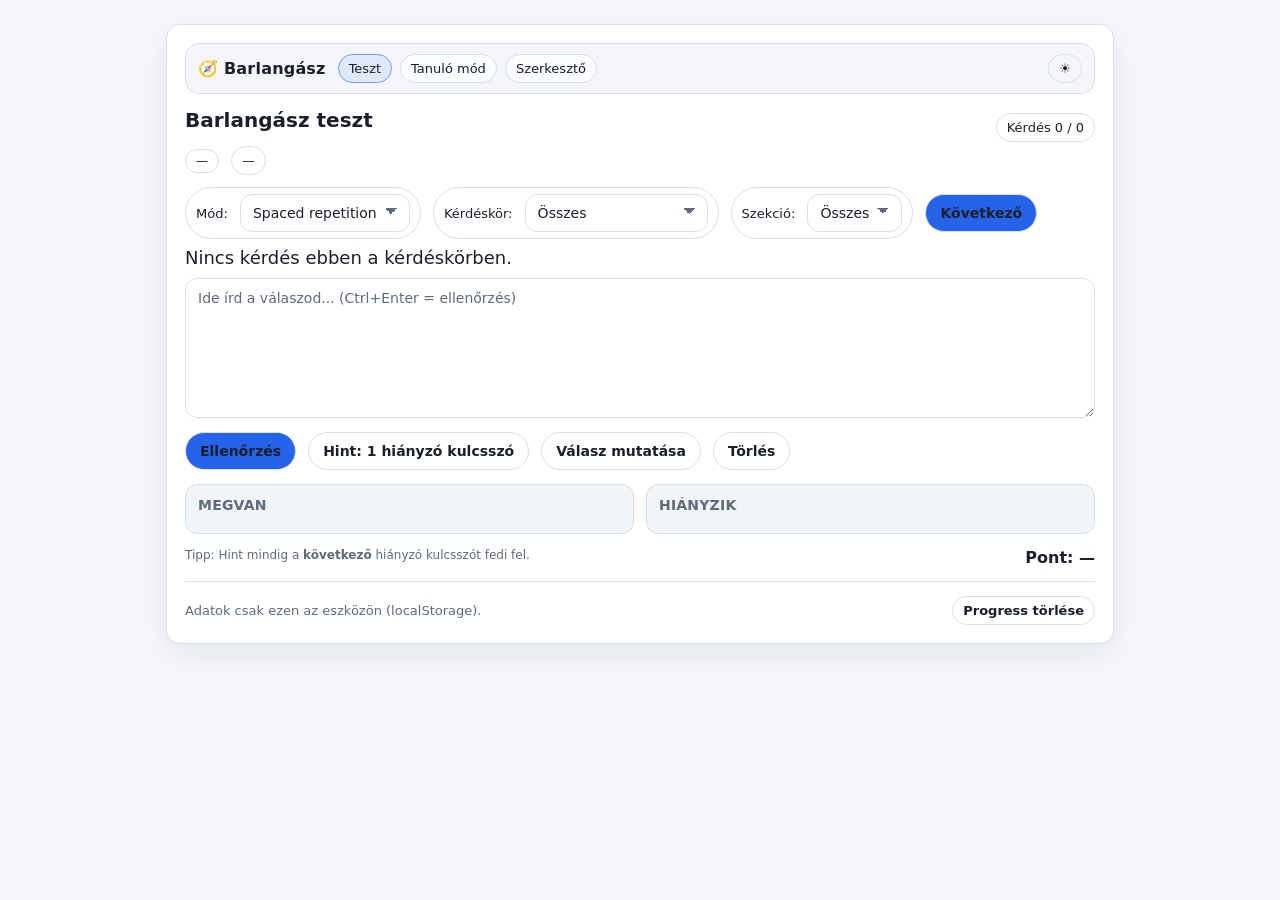
==== index.html @ bc995581 "Add files via upload" ====
<!doctype html>
<html lang="hu">
<head>
  <meta charset="utf-8" />
  <meta name="viewport" content="width=device-width, initial-scale=1" />
  <title>Barlangász teszt</title>
  <link rel="stylesheet" href="./styles.css">
</head>
<body>
  <div class="wrap">
    <div class="card">
      <div class="row" style="justify-content: space-between;">
        <h1>Barlangász teszt</h1>
        <span class="pill" id="counter">Kérdés 0 / 0</span>
      </div>

      <div class="row" style="justify-content: space-between;">
        <div class="row">
          <span class="badge" id="qStatus">—</span>
          <span class="pill" id="globalStats">—</span>
        </div>

        <div class="row">
          <label class="pill">
            Mód:&nbsp;
            <select id="modeSelect">
              <option value="spaced" selected>Spaced repetition</option>
              <option value="random">Pure random</option>
            </select>
          </label>

          <label class="pill">
            Kérdéskör:&nbsp;
            <select id="poolSelect">
              <option value="all" selected>Összes</option>
              <option value="review">Csak ami hibás volt</option>
            </select>
          </label>

          <label class="pill">
            Szekció:&nbsp;
            <select id="sectionSelect">
              <option value="" selected>Összes</option>
            </select>
          </label>

          <button class="btn btn--md" id="btnNext">Következő</button>
        </div>
      </div>

      <div class="q" id="questionText">—</div>

      <textarea id="userAnswer" placeholder="Ide írd a válaszod... (Ctrl+Enter = ellenőrzés)"></textarea>

      <div class="row" style="margin-top: 10px;">
        <button class="btn btn--md" id="btnCheck">Ellenőrzés</button>
        <button class="btn btn--md btn--ghost" id="btnHint">Hint: 1 hiányzó kulcsszó</button>
        <button class="btn btn--md btn--ghost" id="btnShow">Válasz mutatása</button>
        <button class="btn btn--md btn--ghost" id="btnClear">Törlés</button>
      </div>

      <div class="grid">
        <div class="box"><h3>Megvan</h3><div class="list" id="foundList"></div></div>
        <div class="box"><h3>Hiányzik</h3><div class="list" id="missingList"></div></div>
      </div>

      <div class="footer">
        <div class="small">Tipp: Hint mindig a <b>következő</b> hiányzó kulcsszót fedi fel.</div>
        <div class="score" id="scoreText">Pont: —</div>
      </div>

      <div class="answer" id="refAnswerBox"></div>

      <hr class="sep">

      <div class="row" style="justify-content: space-between;">
        <div class="muted">Adatok csak ezen az eszközön (localStorage).</div>
        <div class="row">
          <button class="btn btn--sm btn--ghost" id="btnResetProgress">Progress törlése</button>
        </div>
      </div>
    </div>
  </div>

  <script src="./qa.js"></script>
  <script src="./utils.js"></script>
  <script src="./layout.js"></script>
  <script>
    const QA = App.getQA().slice();
    const progress = App.loadProgress();

    const WHOLE_WORD_MATCH = true;
    const STRIP_ACCENTS = true;

    let currentItem = null;
    let lastScore = null;
    let hintIndex = 0;

    function renderTags(container, items, cssClass){
      container.innerHTML = "";
      if (!items.length){
        const s=document.createElement("span"); s.className="muted"; s.textContent="—"; container.appendChild(s);
        return;
      }
      for (const it of items){
        const tag=document.createElement("span");
        tag.className="tag " + cssClass;
        tag.textContent=it;
        container.appendChild(tag);
      }
    }

    function inferSectionFromId(id){
      const m = String(id||"").match(/^([A-Za-z0-9]+)\//);
      return m ? m[1] : null;
    }

    function getAllSections(){
      const set = new Set();
      for (const q of QA){
        for (const t of (q.tags || [])){
          if (typeof t === "string" && t.length <= 8) set.add(t);
        }
        const sid = inferSectionFromId(q.id);
        if (sid) set.add(sid);
      }
      // roman-ish sort
      const rank = (s) => {
        const map = { I:1, II:2, III:3, IV:4, V:5, VI:6, VII:7, VIII:8, IX:9, X:10 };
        return map[s] ?? 999;
      };
      return Array.from(set).sort((a,b)=>{
        const ra = rank(a), rb = rank(b);
        if (ra !== rb) return ra - rb;
        return a.localeCompare(b,"hu");
      });
    }

    function fillSectionSelect(){
      const sel = document.getElementById("sectionSelect");
      const cur = sel.value || "";
      sel.innerHTML = `<option value="">Összes</option>`;
      const secs = getAllSections();
      for (const s of secs){
        const opt = document.createElement("option");
        opt.value = s;
        opt.textContent = s;
        sel.appendChild(opt);
      }
      sel.value = secs.includes(cur) ? cur : "";
    }

    function poolItems(){
      const all = QA.slice();
      const pool = document.getElementById("poolSelect").value;
      const section = document.getElementById("sectionSelect").value;

      let items = all;

      if (section){
        items = items.filter(q => {
          const byTag = (q.tags || []).includes(section);
          const byId = inferSectionFromId(q.id) === section;
          return byTag || byId;
        });
      }

      if (pool === "review"){
        items = items.filter(q => {
          const rec = progress[q.id];
          if (!rec) return true;
          const miss = (rec.lastMissing || []).length;
          const last = rec.lastPct ?? 0;
          return miss > 0 || last < App.MASTERY_PCT;
        });
      }

      return items;
    }

    function pickNext(){
      const items = poolItems();
      if (!items.length) return null;

      const mode = document.getElementById("modeSelect").value;
      if (mode === "random"){
        return items[Math.floor(Math.random() * items.length)];
      }
      return App.weightedPick(items, it => App.computeWeight(progress, it.id));
    }

    function updateGlobalStats(){
      const items = poolItems();
      let mastered = 0;
      for (const q of items){
        if (progress[q.id]?.mastered) mastered++;
      }
      document.getElementById("globalStats").textContent = `Mastered: ${mastered}/${items.length}`;
    }

    function updateQuestionStatus(){
      const badge = document.getElementById("qStatus");
      if (!currentItem) { badge.textContent = "—"; badge.className = "badge"; return; }

      const rec = progress[currentItem.id];
      if (!rec){
        badge.textContent = "Új kérdés";
        badge.className = "badge";
        return;
      }
      if (rec.mastered){
        badge.textContent = `Mastered (best ${rec.bestPct}%)`;
        badge.className = "badge ok";
      } else {
        badge.textContent = `Needs work (best ${rec.bestPct}%, last ${rec.lastPct ?? "—"}%)`;
        badge.className = "badge bad";
      }
    }

    function loadQuestion(){
      currentItem = pickNext();
      if (!currentItem){
        document.getElementById("questionText").textContent = "Nincs kérdés ebben a kérdéskörben.";
        return;
      }

      document.getElementById("questionText").textContent = `${currentItem.id}\n${currentItem.q}`;
      document.getElementById("userAnswer").value = "";
      document.getElementById("refAnswerBox").style.display = "none";
      document.getElementById("refAnswerBox").textContent = "";
      renderTags(document.getElementById("foundList"), [], "ok");
      renderTags(document.getElementById("missingList"), [], "bad");

      const scoreEl = document.getElementById("scoreText");
      scoreEl.textContent = "Pont: —";
      scoreEl.className = "score";

      hintIndex = 0;
      lastScore = null;

      const items = poolItems();
      const idx = items.findIndex(x => x.id === currentItem.id);
      document.getElementById("counter").textContent = `Kérdés ${Math.max(1, idx+1)} / ${items.length}`;

      updateQuestionStatus();
      updateGlobalStats();
    }

    function check(){
      if (!currentItem) return;

      const txt = document.getElementById("userAnswer").value;
      const score = App.scoreAnswer(currentItem, txt, { wholeWord: WHOLE_WORD_MATCH, stripAccents: STRIP_ACCENTS });
      lastScore = score;
      hintIndex = 0;

      renderTags(document.getElementById("foundList"), score.found, "ok");
      renderTags(document.getElementById("missingList"), score.missing, "bad");

      const scoreEl = document.getElementById("scoreText");
      scoreEl.textContent = `Pont: ${score.got}/${score.total} (${score.pct}%)`;
      scoreEl.className = "score " + (score.pct >= App.MASTERY_PCT ? "ok" : "bad");

      App.updateProgress(progress, currentItem.id, score);
      updateQuestionStatus();
      updateGlobalStats();
    }

    function hint(){
      if (!currentItem) return;

      const txt = document.getElementById("userAnswer").value;
      const score = lastScore || App.scoreAnswer(currentItem, txt, { wholeWord: WHOLE_WORD_MATCH, stripAccents: STRIP_ACCENTS });

      if (!score.missing.length) {
        alert("Nincs hiányzó kulcsszó (vagy még nem definiáltál kulcsszavakat).");
        return;
      }

      const kw = score.missing[Math.min(hintIndex, score.missing.length - 1)];
      hintIndex++;

      alert(`Hint: próbáld beleírni ezt a fogalmat:\n\n• ${kw}`);
    }

    function showAnswer(){
      if (!currentItem) return;
      const box = document.getElementById("refAnswerBox");
      const vis = box.style.display === "block";
      if (vis) { box.style.display = "none"; return; }
      box.textContent = currentItem.a || "";
      box.style.display = "block";
    }

    function clearAnswer(){
      document.getElementById("userAnswer").value = "";
      renderTags(document.getElementById("foundList"), [], "ok");
      renderTags(document.getElementById("missingList"), [], "bad");
      const el = document.getElementById("scoreText");
      el.textContent="Pont: —"; el.className="score";
      document.getElementById("refAnswerBox").style.display="none";
      lastScore = null;
      hintIndex = 0;
    }

    function resetProgress(){
      if (!confirm("Biztosan törlöd az összes progress adatot ezen az eszközön?")) return;
      localStorage.removeItem(App.PROGRESS_KEY);
      location.reload();
    }

    document.getElementById("btnNext").addEventListener("click", loadQuestion);
    document.getElementById("btnCheck").addEventListener("click", check);
    document.getElementById("btnHint").addEventListener("click", hint);
    document.getElementById("btnShow").addEventListener("click", showAnswer);
    document.getElementById("btnClear").addEventListener("click", clearAnswer);
    document.getElementById("btnResetProgress").addEventListener("click", resetProgress);

    document.getElementById("userAnswer").addEventListener("keydown", (e)=> {
      if (e.ctrlKey && e.key === "Enter") check();
    });
    document.getElementById("modeSelect").addEventListener("change", loadQuestion);
    document.getElementById("poolSelect").addEventListener("change", loadQuestion);
    document.getElementById("sectionSelect").addEventListener("change", loadQuestion);

    // init
    fillSectionSelect();
    loadQuestion();
  </script>
</body>
</html>
---- styles.css ----
/* ===== Theme variables ===== */
:root{
  --bg:#0b0d12;
  --card:#11151c;        /* main card surface */
  --surface:#0f1117;     /* inner surfaces (boxes/details) */
  --field:#0f1117;       /* input backgrounds */
  --text:#e7e9ee;
  --muted:#9aa3b2;
  --line:#242a36;
  --accent:#4da3ff;
  --ok:#4caf50;
  --bad:#ff6b6b;

  --shadow: 0 10px 30px rgba(0,0,0,.25);

  color-scheme: dark;
}

:root[data-theme="light"]{
  --bg:#f5f7fb;
  --card:#ffffff;
  --surface:#f1f4f9;
  --field:#ffffff;
  --text:#1b1f2a;
  --muted:#5f6b7a;
  --line:#d9dee8;
  --accent:#2563eb;
  --ok:#2e7d32;
  --bad:#c62828;

  --shadow: 0 10px 30px rgba(15, 23, 42, .08);

  color-scheme: light;
}

*{ box-sizing:border-box; }

body{
  margin:0;
  font-family:system-ui,-apple-system,Segoe UI,Roboto,Arial,sans-serif;
  background:var(--bg);
  color:var(--text);
}

.wrap{ max-width:980px; margin:24px auto; padding:0 16px; }

.card{
  background:var(--card);
  border:1px solid var(--line);
  border-radius:14px;
  padding:18px;
  box-shadow:var(--shadow);
}

h1{ font-size:20px; margin:0 0 14px; }

.row{ display:flex; gap:12px; flex-wrap:wrap; align-items:center; }

.muted{ color:var(--muted); font-size:13px; }
.small{ font-size:12px; color:var(--muted); }

hr.sep{ border:none; border-top:1px solid var(--line); margin:14px 0; }

.q{ font-size:18px; margin:8px 0 0; white-space:pre-wrap; }

/* ===== Topbar layout ===== */
.topbar{
  display:flex;
  justify-content:space-between;
  align-items:center;
  gap:12px;
  padding:10px 12px;
  margin:0 0 14px;
  border:1px solid var(--line);
  border-radius:14px;
  background: color-mix(in srgb, var(--surface) 80%, var(--card));
}

.brand{
  text-decoration:none;
  color:var(--text);
  font-weight:800;
  letter-spacing:.2px;
}

.topbar__left{ display:flex; align-items:center; gap:12px; flex-wrap:wrap; }
.nav{ display:flex; gap:8px; flex-wrap:wrap; }

.nav__link{
  text-decoration:none;
  color:var(--text);
  font-size:13px;
  padding:6px 10px;
  border-radius:999px;
  border:1px solid var(--line);
  background: color-mix(in srgb, var(--card) 70%, transparent);
}
.nav__link:hover{ filter:brightness(1.06); }
.nav__link.is-active{
  border-color: color-mix(in srgb, var(--accent) 55%, var(--line));
  background: color-mix(in srgb, var(--accent) 14%, var(--card));
}

/* ===== Pills / badges / tags ===== */
.pill{
  display:inline-flex;
  gap:8px;
  align-items:center;
  padding:6px 10px;
  border:1px solid var(--line);
  border-radius:999px;
  color:var(--text);
  font-size:13px;
  text-decoration:none;
  background: color-mix(in srgb, var(--card) 80%, transparent);
}
.pill:hover{ filter:brightness(1.06); }

.badge{
  display:inline-flex;
  align-items:center;
  border:1px solid var(--line);
  border-radius:999px;
  padding:4px 10px;
  font-size:12px;
  color:var(--text);
  background: color-mix(in srgb, var(--card) 80%, transparent);
}
.badge.ok{
  border-color: color-mix(in srgb, var(--ok) 45%, var(--line));
  background: color-mix(in srgb, var(--ok) 10%, var(--card));
  color: var(--ok);
}
.badge.bad{
  border-color: color-mix(in srgb, var(--bad) 45%, var(--line));
  background: color-mix(in srgb, var(--bad) 10%, var(--card));
  color: var(--bad);
}

.tag{
  padding:6px 10px;
  border-radius:999px;
  border:1px solid var(--line);
  background: color-mix(in srgb, var(--surface) 75%, var(--card));
  font-size:13px;
  color: var(--text);
}
.tag.ok{
  border-color: color-mix(in srgb, var(--ok) 45%, var(--line));
  background: color-mix(in srgb, var(--ok) 10%, var(--surface));
  color: var(--ok);
}
.tag.bad{
  border-color: color-mix(in srgb, var(--bad) 45%, var(--line));
  background: color-mix(in srgb, var(--bad) 10%, var(--surface));
  color: var(--bad);
}

/* ===== Layout blocks ===== */
.grid{ display:grid; grid-template-columns:1fr 1fr; gap:12px; margin-top:14px; }
@media (max-width:760px){ .grid{ grid-template-columns:1fr; } }

.box{
  border:1px solid var(--line);
  border-radius:12px;
  padding:12px;
  background:var(--surface);
}
.box h3{
  margin:0 0 8px;
  font-size:14px;
  color:var(--muted);
  letter-spacing:.2px;
  text-transform:uppercase;
}
.list{ display:flex; flex-wrap:wrap; gap:8px; }

/* ===== Answer box ===== */
.answer{
  margin-top:10px;
  white-space:pre-wrap;
  background:var(--surface);
  border:1px dashed var(--line);
  border-radius:12px;
  padding:12px;
  display:none;
}

.footer{ margin-top:14px; display:flex; justify-content:space-between; gap:12px; flex-wrap:wrap; }

.score{ font-weight:700; }
.score.ok{ color:var(--ok); }
.score.bad{ color:var(--bad); }

/* ===== Form controls ===== */
input, select, textarea, button{
  font: inherit;
  color: var(--text);
}

textarea{
  width:100%;
  min-height:140px;
  resize:vertical;
  margin-top:10px;
  background:var(--field);
  border:1px solid var(--line);
  border-radius:12px;
  padding:12px;
  font-size:15px;
  line-height:1.4;
}

input[type="text"], select, input, textarea{
  background:var(--field);
  border:1px solid var(--line);
  border-radius:12px;
  padding:10px 12px;
  outline:none;
  font-size:14px;
}

input::placeholder, textarea::placeholder{ color:var(--muted); }

input:focus, select:focus, textarea:focus{
  border-color: var(--accent);
  box-shadow: 0 0 0 3px color-mix(in srgb, var(--accent) 25%, transparent);
}

/* ===== Buttons (size system) ===== */
.btn{
  display:inline-flex;
  align-items:center;
  justify-content:center;
  gap:8px;
  cursor:pointer;
  border-radius:999px;
  border:1px solid var(--line);
  font-weight:700;
  background: var(--accent);
  color: var(--text);
  user-select:none;
}
.btn--sm{ padding:6px 10px; font-size:13px; }
.btn--md{ padding:10px 14px; font-size:14px; }
.btn--lg{ padding:12px 16px; font-size:15px; }
.btn--ghost{ background: transparent; border:1px solid var(--line); }
.btn:hover{ filter:brightness(1.05); }
.btn:active{ transform: translateY(1px); }

/* Backward compatibility: plain <button> behaves like medium primary */
button{
  cursor:pointer;
  background: var(--accent);
  border: 1px solid color-mix(in srgb, var(--accent) 65%, var(--line));
  border-radius: 999px;
  padding: 10px 14px;
  font-weight: 700;
}
button.ghost{ background: transparent; border:1px solid var(--line); }
button:hover{ filter:brightness(1.05); }
button:active{ transform: translateY(1px); }

/* Select arrow */
select{
  appearance:none;
  background-image:
    linear-gradient(45deg, transparent 50%, var(--muted) 50%),
    linear-gradient(135deg, var(--muted) 50%, transparent 50%);
  background-position:
    calc(100% - 18px) calc(50% - 2px),
    calc(100% - 12px) calc(50% - 2px);
  background-size:6px 6px, 6px 6px;
  background-repeat:no-repeat;
  padding-right:32px;
}

code{ color: color-mix(in srgb, var(--accent) 55%, var(--text)); }
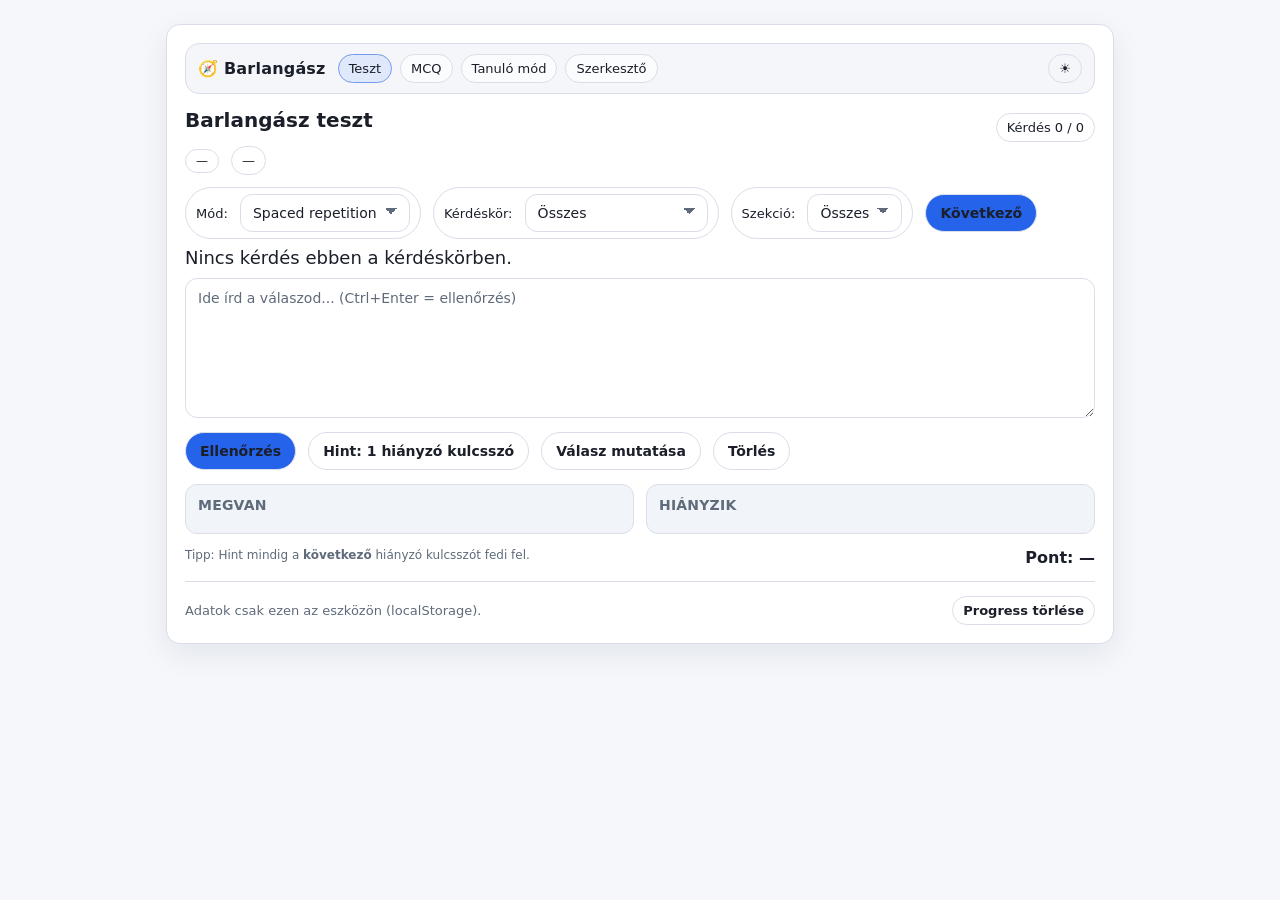
==== commit d0e92a37: "Add files via upload" ====
--- a/index.html
+++ b/index.html
@@ -179,24 +179,30 @@
     }
 
     function pickNext(){
-      const items = poolItems();
-      if (!items.length) return null;
-
-      const mode = document.getElementById("modeSelect").value;
-      if (mode === "random"){
-        return items[Math.floor(Math.random() * items.length)];
-      }
-      return App.weightedPick(items, it => App.computeWeight(progress, it.id));
-    }
+  const items = poolItems();
+  if (!items.length) return null;
+
+  const mode = document.getElementById("modeSelect").value;
+
+  // keep "random" mode if you want
+  if (mode === "random"){
+    return items[Math.floor(Math.random() * items.length)];
+  }
+
+  // NEW: Leitner SRS
+  return App.pickNextSrs(items, progress);
+}
 
     function updateGlobalStats(){
-      const items = poolItems();
-      let mastered = 0;
-      for (const q of items){
-        if (progress[q.id]?.mastered) mastered++;
-      }
-      document.getElementById("globalStats").textContent = `Mastered: ${mastered}/${items.length}`;
-    }
+	  const items = poolItems();
+	  const c = App.srsCounts(items, progress);
+	  let mastered = 0;
+	  for (const q of items){
+		if (progress[q.id]?.mastered) mastered++;
+	  }
+	  document.getElementById("globalStats").textContent =
+		`Due: ${c.due}/${c.total} · New: ${c.newCount} · Mastered: ${mastered}/${c.total}`;
+	}
 
     function updateQuestionStatus(){
       const badge = document.getElementById("qStatus");
@@ -262,8 +268,12 @@
       scoreEl.className = "score " + (score.pct >= App.MASTERY_PCT ? "ok" : "bad");
 
       App.updateProgress(progress, currentItem.id, score);
-      updateQuestionStatus();
-      updateGlobalStats();
+
+// SRS: success if above mastery threshold
+App.srsApplyResult(progress, currentItem.id, score.pct >= App.MASTERY_PCT);
+
+updateQuestionStatus();
+updateGlobalStats();
     }
 
     function hint(){
--- a/styles.css
+++ b/styles.css
@@ -275,4 +275,17 @@
   padding-right:32px;
 }
 
-code{ color: color-mix(in srgb, var(--accent) 55%, var(--text)); }+code{ color: color-mix(in srgb, var(--accent) 55%, var(--text)); }
+
+.thinkBar{
+  height: 10px;
+  border-radius: 999px;
+  background: color-mix(in srgb, var(--line) 35%, var(--surface));
+  overflow: hidden;
+}
+.thinkBar__fill{
+  height: 100%;
+  width: 0%;
+  background: color-mix(in srgb, var(--accent) 70%, var(--ok));
+  transition: width 80ms linear;
+}
